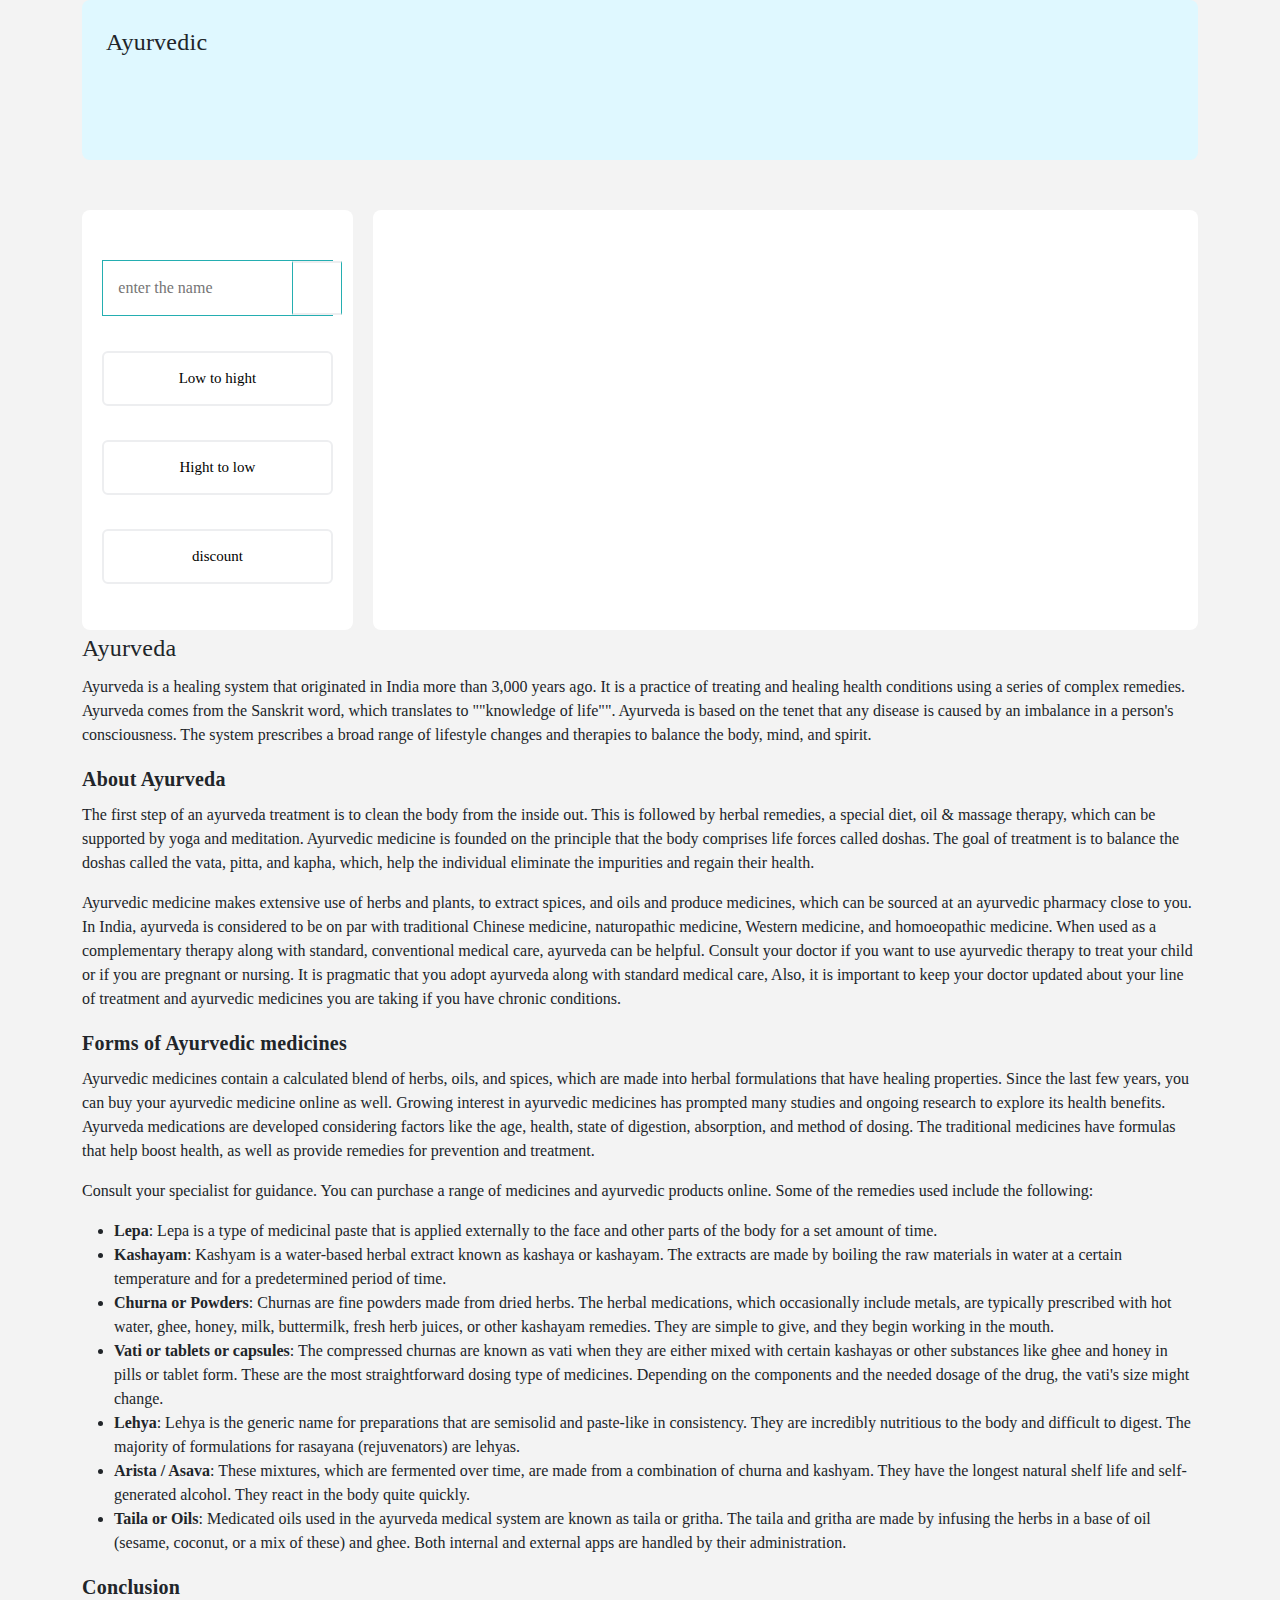
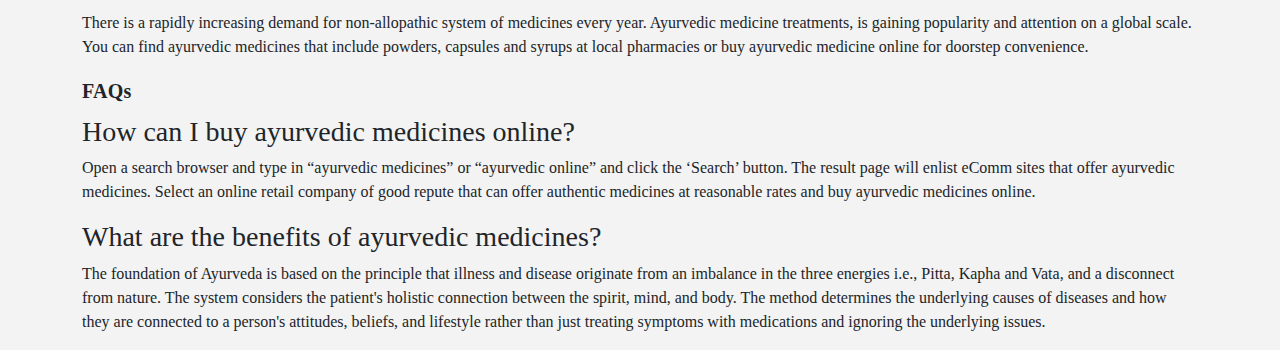
==== pages/ayurvedic.html @ bfd98cf7 "web" ====
<!DOCTYPE html>
<html lang="en">
  <head>
    <meta charset="UTF-8" />
    <meta name="viewport" content="width=device-width, initial-scale=1.0" />
    <title>Ayurvedic page</title>
    <link rel="stylesheet" href="/style/all.min.css" />
    <link rel="stylesheet" href="/style/fonts.css" />
    <link rel="stylesheet" href="/style/bootstrap.min.css" />
    <link rel="stylesheet" href="/style/ayurvedic.css" />
  </head>
  <body>
    <div class="container">
      <div class="bannr-img-1">
        <h1 class="black-txt">Ayurvedic</h1>
      </div>
      <div id="parent-box-1">
        <div id="box3">
          <input type="text" id="value" placeholder="enter the name" />
          <button id="search">
            <i class="fa-solid fa-magnifying-glass"></i>
          </button>
          <button id="lth">Low to hight</button>
          <button id="htl">Hight to low</button>
          <button id="discount">discount</button>
        </div>
        <div id="box4"></div>
      </div>

      <div class="category-des">
        <h1>Ayurveda</h1>
        <p>
          Ayurveda is a healing system that originated in India more than 3,000
          years ago. It is a practice of treating and healing health conditions
          using a series of complex remedies. Ayurveda comes from the Sanskrit
          word, which translates to ""knowledge of life"". Ayurveda is based on
          the tenet that any disease is caused by an imbalance in a person's
          consciousness. The system prescribes a broad range of lifestyle
          changes and therapies to balance the body, mind, and spirit.
        </p>
        <h2>About Ayurveda</h2>
        <p>
          The first step of an ayurveda treatment is to clean the body from the
          inside out. This is followed by herbal remedies, a special diet, oil
          &amp; massage therapy, which can be supported by yoga and meditation.
          Ayurvedic medicine is founded on the principle that the body comprises
          life forces called doshas. The goal of treatment is to balance the
          doshas called the vata, pitta, and kapha, which, help the individual
          eliminate the impurities and regain their health.
        </p>
        <p>
          Ayurvedic medicine makes extensive use of herbs and plants, to extract
          spices, and oils and produce medicines, which can be sourced at an
          ayurvedic pharmacy close to you. In India, ayurveda is considered to
          be on par with traditional Chinese medicine, naturopathic medicine,
          Western medicine, and homoeopathic medicine. When used as a
          complementary therapy along with standard, conventional medical care,
          ayurveda can be helpful. Consult your doctor if you want to use
          ayurvedic therapy to treat your child or if you are pregnant or
          nursing. It is pragmatic that you adopt ayurveda along with standard
          medical care, Also, it is important to keep your doctor updated about
          your line of treatment and ayurvedic medicines you are taking if you
          have chronic conditions.
        </p>
        <h2>Forms of Ayurvedic medicines</h2>
        <p>
          Ayurvedic medicines contain a calculated blend of herbs, oils, and
          spices, which are made into herbal formulations that have healing
          properties. Since the last few years, you can buy your ayurvedic
          medicine online as well.
          <span
            >Growing interest in ayurvedic medicines has prompted many studies
            and ongoing research to explore its health benefits. Ayurveda
            medications are developed considering factors like the age, health,
            state of digestion, absorption, and method of dosing. The
            traditional medicines have formulas that help boost health, as well
            as provide remedies for prevention and treatment.
          </span>
        </p>
        <p>
          Consult your specialist for guidance. You can purchase a range of
          medicines and ayurvedic products online.
          <span>Some of the remedies used include the following:</span>
        </p>
        <ul>
          <li>
            <strong>Lepa</strong>: Lepa is a type of medicinal paste that is
            applied externally to the face and other parts of the body for a set
            amount of time.
          </li>
          <li>
            <strong>Kashayam</strong>: Kashyam is a water-based herbal extract
            known as kashaya or kashayam. The extracts are made by boiling the
            raw materials in water at a certain temperature and for a
            predetermined period of time.
          </li>
          <li>
            <strong>Churna or Powders</strong>: Churnas are fine powders made
            from dried herbs. The herbal medications, which occasionally include
            metals, are typically prescribed with hot water, ghee, honey, milk,
            buttermilk, fresh herb juices, or other kashayam remedies. They are
            simple to give, and they begin working in the mouth.
          </li>
          <li>
            <strong>Vati or tablets or capsules</strong>: The compressed churnas
            are known as vati when they are either mixed with certain kashayas
            or other substances like ghee and honey in pills or tablet form.
            These are the most straightforward dosing type of medicines.
            Depending on the components and the needed dosage of the drug, the
            vati's size might change.
          </li>
          <li>
            <strong>Lehya</strong>: Lehya is the generic name for preparations
            that are semisolid and paste-like in consistency. They are
            incredibly nutritious to the body and difficult to digest. The
            majority of formulations for rasayana (rejuvenators) are lehyas.
          </li>
          <li>
            <strong>Arista / Asava</strong>: These mixtures, which are fermented
            over time, are made from a combination of churna and kashyam. They
            have the longest natural shelf life and self-generated alcohol. They
            react in the body quite quickly.
          </li>
          <li>
            <strong>Taila or Oils</strong>: Medicated oils used in the ayurveda
            medical system are known as taila or gritha. The taila and gritha
            are made by infusing the herbs in a base of oil (sesame, coconut, or
            a mix of these) and ghee. Both internal and external apps are
            handled by their administration.
          </li>
        </ul>
        <h2>Conclusion</h2>
        <p>
          There is a rapidly increasing demand for non-allopathic system of
          medicines every year. Ayurvedic medicine treatments, is gaining
          popularity and attention on a global scale. You can find ayurvedic
          medicines that include powders, capsules and syrups at local
          pharmacies or buy ayurvedic medicine online for doorstep convenience.
        </p>
        <h2>FAQs</h2>
        <h3>How can I buy ayurvedic medicines online?</h3>
        <p>
          Open a search browser and type in “ayurvedic medicines” or “ayurvedic
          online” and click the ‘Search’ button. The result page will enlist
          eComm sites that offer ayurvedic medicines. Select an online retail
          company of good repute that can offer authentic medicines at
          reasonable rates and buy ayurvedic medicines online.
        </p>
        <h3>What are the benefits of ayurvedic medicines?</h3>
        <p>
          The foundation of Ayurveda is based on the principle that illness and
          disease originate from an imbalance in the three energies i.e., Pitta,
          Kapha and Vata, and a disconnect from nature. The system considers the
          patient's holistic connection between the spirit, mind, and body. The
          method determines the underlying causes of diseases and how they are
          connected to a person's attitudes, beliefs, and lifestyle rather than
          just treating symptoms with medications and ignoring the underlying
          issues.
        </p>
        <div class="clearfix"></div>
      </div>
      
    </div>
  </body>

  <script src="/javascript/bootstrap.min.js"></script>

  <script type="module" src="/javascript/ayurvedic.js"></script>
</html>
---- style/ayurvedic.css ----
*{
    margin: 0;
    padding: 0;
    box-sizing: border-box;
    font-family: 'Lato';
}
body{
    background-color: #f3f3f3;
}
#parent-box-1{
    display: flex;
    margin-top: 50px;
    position: relative;
}

#box3 #search{
    position: absolute;
    width: 50px;
    font-size: 17px;
    border-radius: 0px;
    height: 54px;
}
#box3 input{
    display: block;
    padding: 15px;
    outline: none;
    width: 85%;
    border:1px solid #24aeb1;
    margin:50px auto;
}
#box3 #search{
    position: absolute;
    top: 34px;
    left:210px;
    padding: 13px 10px;
    border-right:1px solid #24aeb1;
    border-left:1px solid #24aeb1;
}
#box3 button{
    background: #fff;
    border: 2px solid #edeef0;
    padding:17px 30px;
    box-shadow: none;
    font-size: 15px;
    border-radius: 6px;
    margin:17px 0px;
    cursor: pointer;
    line-height: normal;
    width: 85%;
    transition: all 0.5s;
    overflow: hidden;
}
#box3 button:hover{
    border: 2px solid #24aeb1;
    color: #24aeb1;
}
#lth{
    margin-top: -30px !important;
}
#box3{
    background-color: white;
    margin-right: 20px;
    text-align: center;
    width: 370px;
    height: 420px;
    border-radius: 8px;
}
#box4{
    width: 100%;
    display: flex;
    flex-wrap: wrap;
    justify-content: center;
    background-color: white;
    justify-content: center;
    padding: 15px;
    border-radius: 8px;
}
#box4 div{
    padding: 13px;
    border: 1px solid rgba(112,112,112,.38);
    background-color: #fff;
    border-radius: 8px;
    width: 300px;
    margin-top: 20px;
}
#box4 div{
    margin-left: 11px;
}
#box4 .div2{
    margin-right: 2px;
    position: relative;
}
#box4 .div2 h5{
    background: #84be52;
    border-radius: 4px;
    color: #fff;
    font-size: 10px;
    padding: 5px 6px 5px 6px;
    position: absolute;
    top: 0px;
    left: 0px;
    line-height: 11px;
}
#box4 .div2 img{
    margin: auto;
    display: block;
}
#box4 .div2 .img-1{
    width: 13px;
    text-align: left !important;
    display: inline-block;
     margin-right: 5px;
}
#box4 .div2 h2{
    font-size: 14px;
    color: #151b39;
    letter-spacing: 0;
    margin: 14px 0 5px;
    text-align: left;
    height: 42px;
    line-height: 22px;
    margin-bottom: 14px;
}
#box4 .div2 span{
    color: #24aeb1;
    font-size: 12px;
    line-height: 14px;
    background: #f3f7fb;
    border-radius: 40px;
    padding: 6px 12px;
    margin: 0 4px 0 0;
    overflow: hidden;
    white-space: nowrap;
}
#box4 .div2 h3{
    font-style: italic;
    line-height: 16px;
    color: #6f7284;
    margin-bottom: 5px;
    margin-top: 17px;
    font-size: 13px;
    letter-spacing: 0.4px;
    font-weight: 500;
}
#box4 .div2 h4{
    color: #0b1219;
    font-size: 16px;
    font-family: LatoSemiBold;
    white-space: nowrap;
    margin-top: 10px;
    margin-bottom: 6px;
}
#box4 .div2 button{
    background: #24aeb1;
    width: 100%;
    font-size: 14px;
    border-radius: 4px;
    margin-top: 30px;
    padding: 11px ;
    border: 0;
    color: #fff;
    text-transform: uppercase;
    font-family: 'Lato';
    font-weight: 700;
    cursor: pointer;
}
#box4 .div2 del{
    color:  rgba(0,0,0,.5);
    font-size: 14px;
}

.category-des h1 {
    font-family: Lato;
    font-size: 24px;
    letter-spacing: .25px;
    display: block;
    padding: 4px 0;
}

.category-des h2 {
    /* font-family: LatoBold; */
    font-size: 20px;
    letter-spacing: 0.25px;
    display: block;
    padding: 4px 0px;
    font-weight: 900;
}
.bannr-img-1{
    background: #dff8ff;
    border-radius: 8px;
    height: 160px;
    margin: 0 0 16px;
    padding: 24px 16px 24px 24px;
   
}
.bannr-img-1 h1{

    font-size: 24px;
    letter-spacing: .25px;
    display: block;
    padding: 4px 0;
}
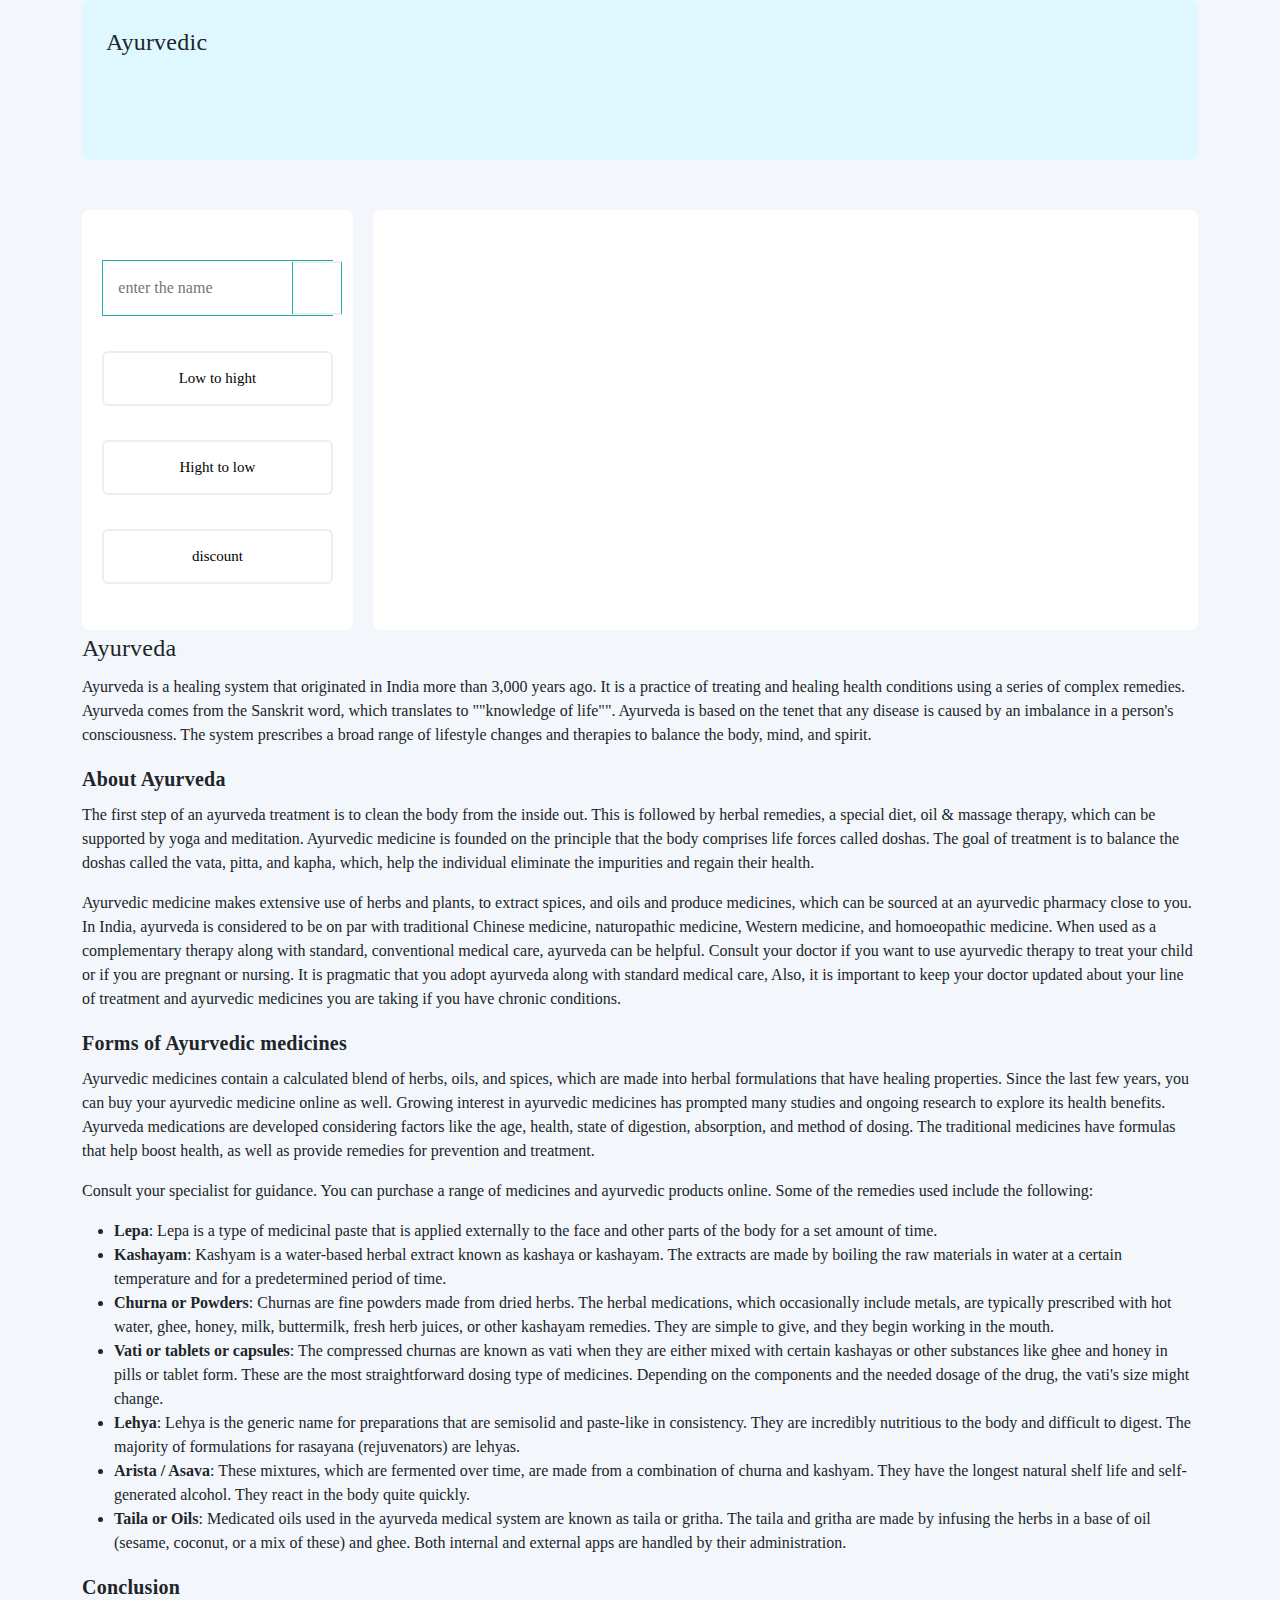
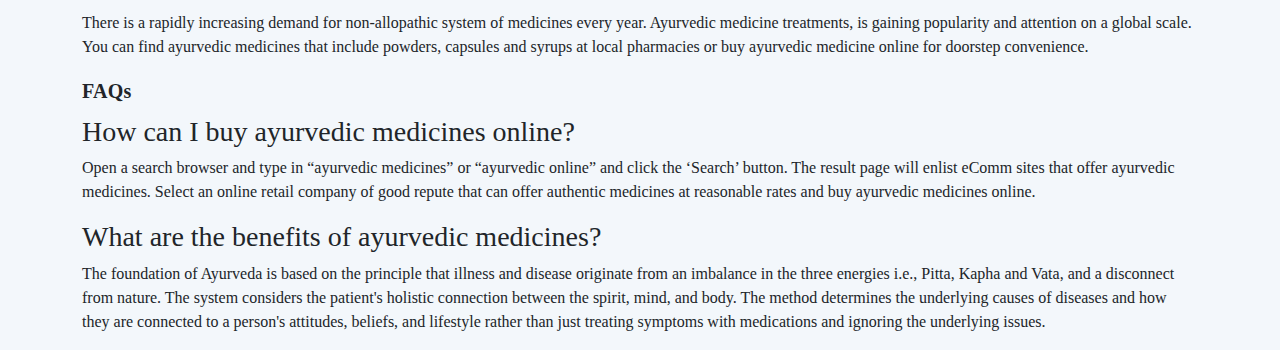
==== commit ef6cc966: "yash" ====
--- a/pages/ayurvedic.html
+++ b/pages/ayurvedic.html
@@ -4,12 +4,20 @@
     <meta charset="UTF-8" />
     <meta name="viewport" content="width=device-width, initial-scale=1.0" />
     <title>Ayurvedic page</title>
-    <link rel="stylesheet" href="/style/all.min.css" />
-    <link rel="stylesheet" href="/style/fonts.css" />
-    <link rel="stylesheet" href="/style/bootstrap.min.css" />
-    <link rel="stylesheet" href="/style/ayurvedic.css" />
+    <link rel="shortcut icon" href="https://www.netmeds.com/assets/gloryweb/favicon.png" type="image/x-icon">
+    <link rel="stylesheet" href="../style/all.min.css" />
+    <link rel="stylesheet" href="../style/fonts.css" />
+    <link rel="stylesheet" href="../style/ayurvedic.css" />
+    <link rel="stylesheet" href="../style/bootstrap.min.css" />
+    <link rel="stylesheet" href="../style/index.css">
   </head>
   <body>
+
+
+    <div id="nav">
+
+    </div>
+
     <div class="container">
       <div class="bannr-img-1">
         <h1 class="black-txt">Ayurvedic</h1>
@@ -163,7 +171,7 @@
     </div>
   </body>
 
-  <script src="/javascript/bootstrap.min.js"></script>
+  <script src="../javascript/bootstrap.min.js"></script>
 
-  <script type="module" src="/javascript/ayurvedic.js"></script>
+  <script type="module" src="../javascript/ayurvedic.js"></script>
 </html>
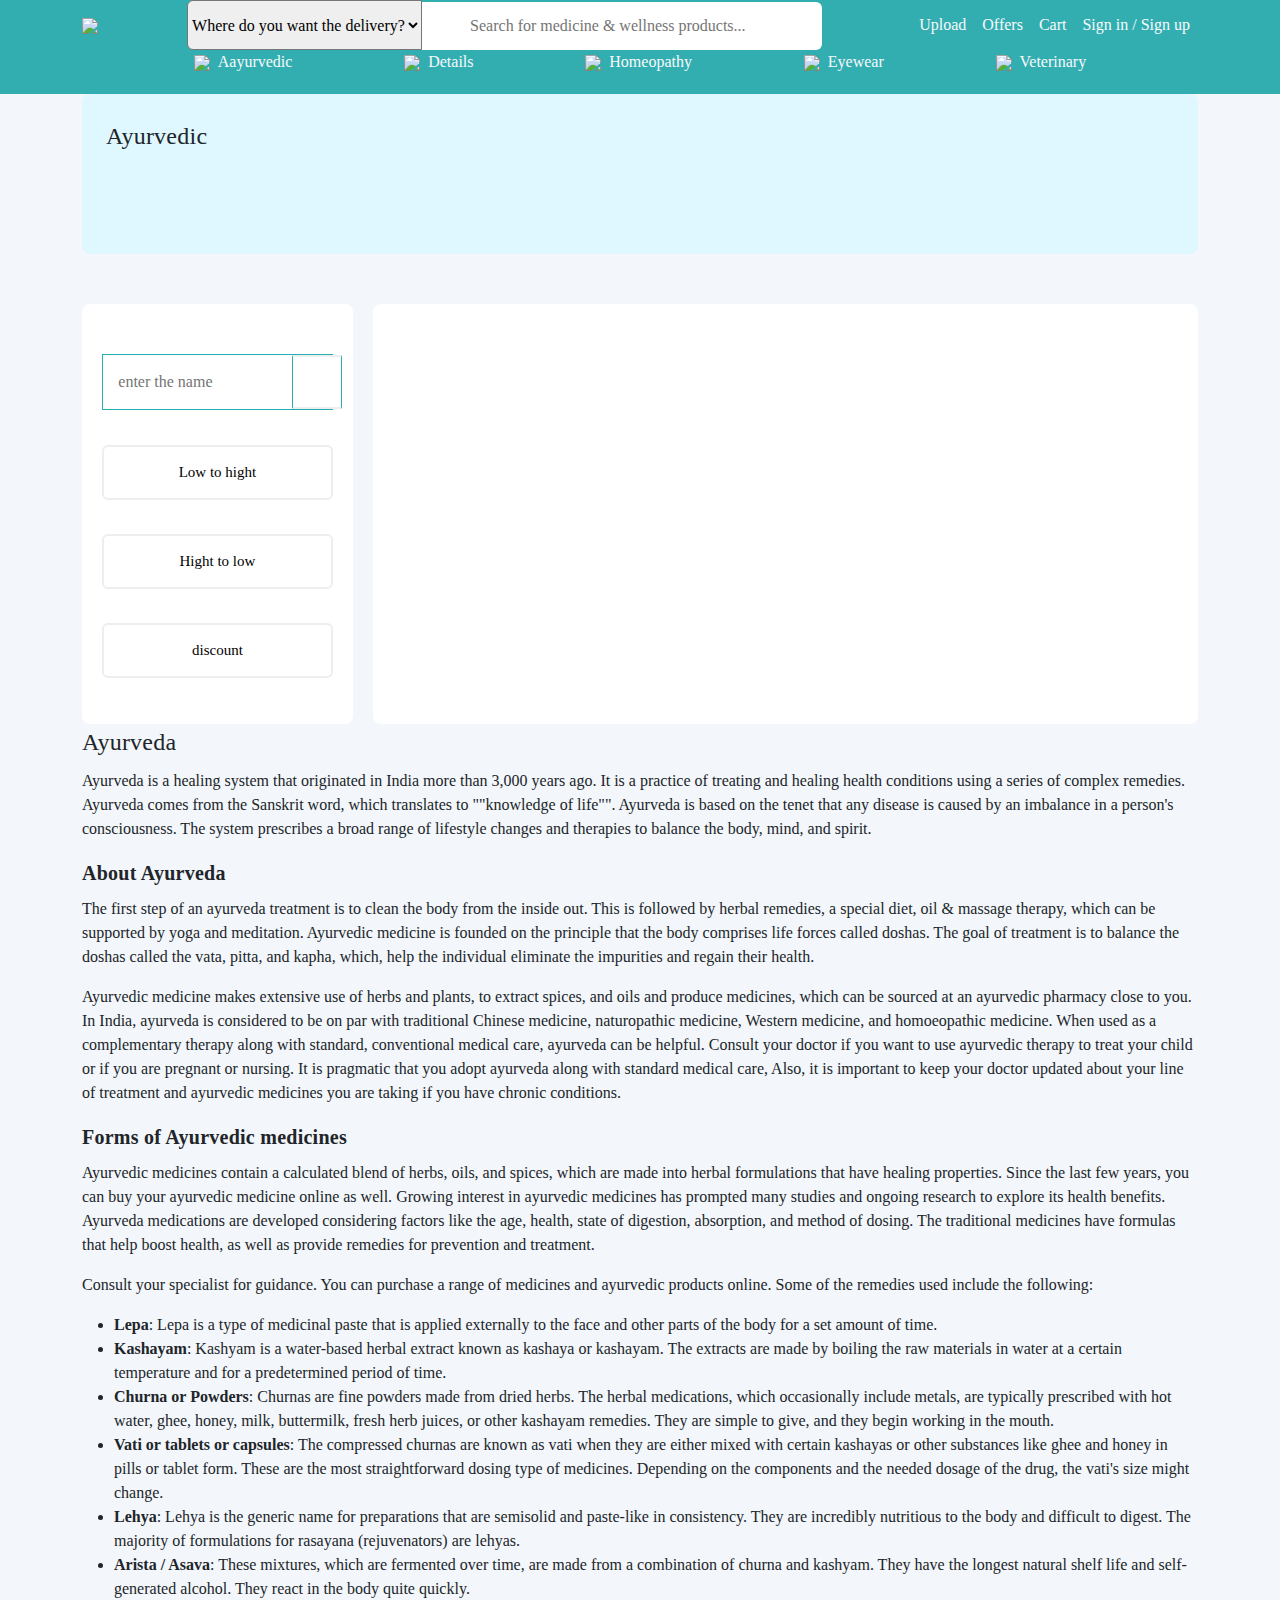
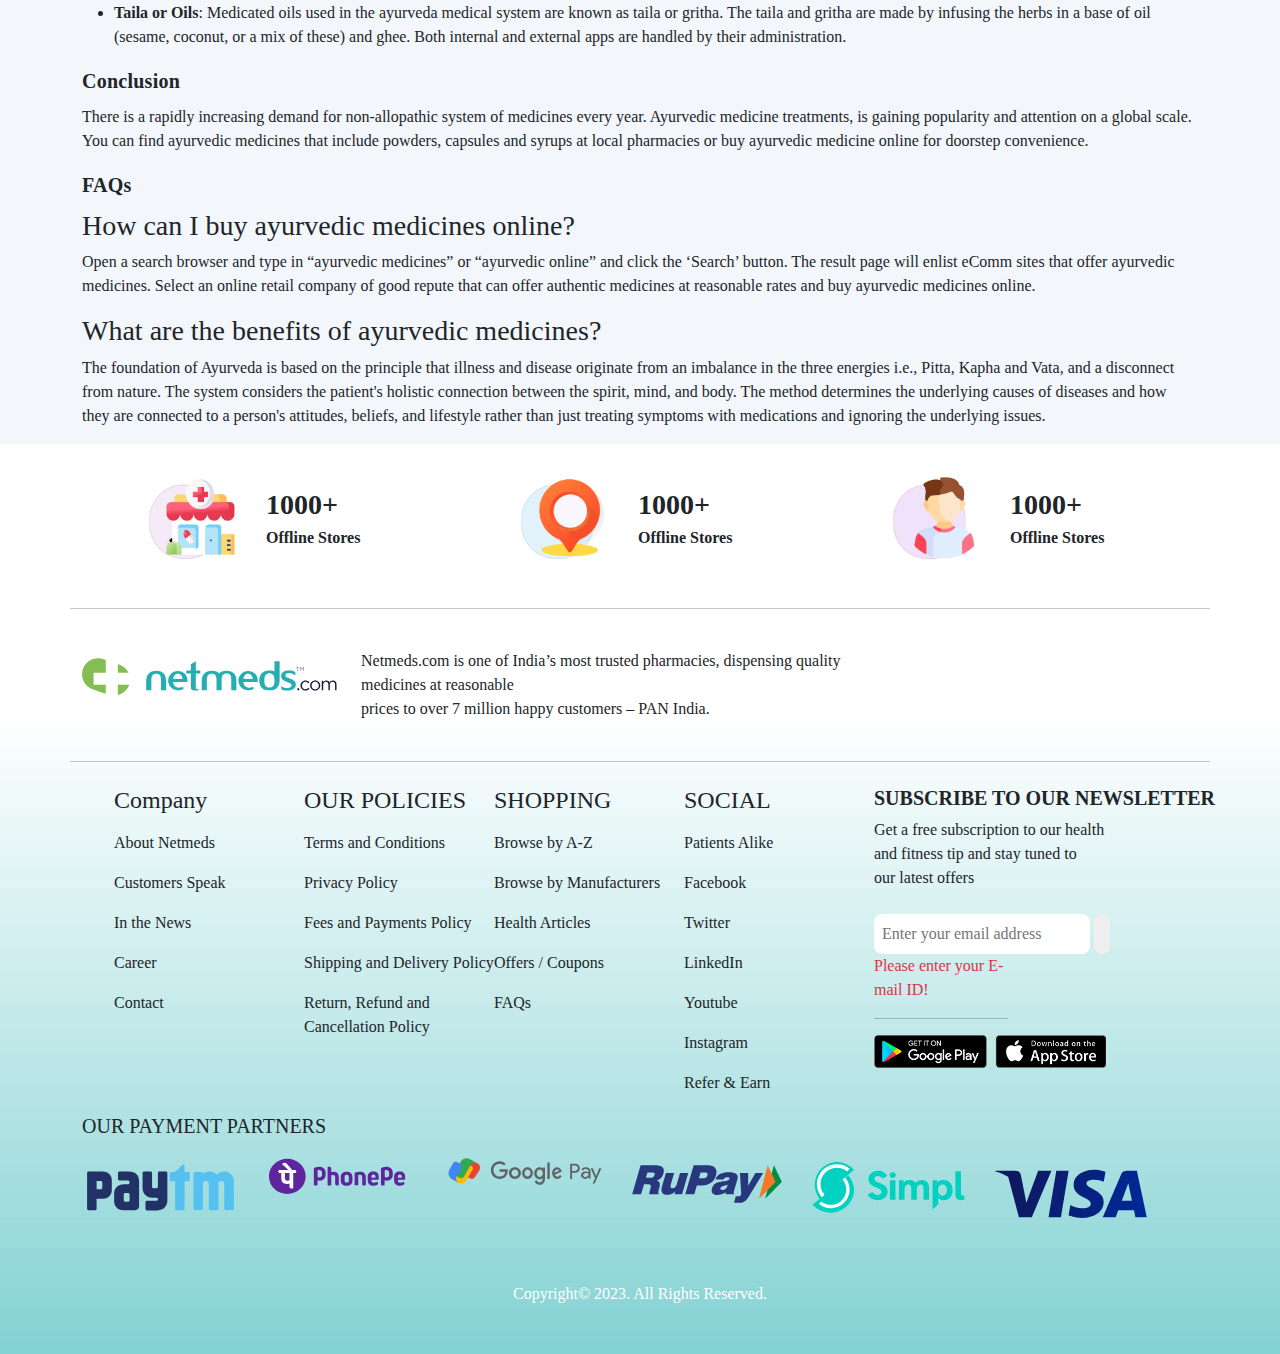
==== commit 7925fa36: "Merge pull request #12 from akshar811/yash" ====
--- a/pages/ayurvedic.html
+++ b/pages/ayurvedic.html
@@ -7,6 +7,7 @@
     <link rel="shortcut icon" href="https://www.netmeds.com/assets/gloryweb/favicon.png" type="image/x-icon">
     <link rel="stylesheet" href="../style/all.min.css" />
     <link rel="stylesheet" href="../style/fonts.css" />
+    <link rel="stylesheet" href="../style/footer.css">
     <link rel="stylesheet" href="../style/ayurvedic.css" />
     <link rel="stylesheet" href="../style/bootstrap.min.css" />
     <link rel="stylesheet" href="../style/index.css">
@@ -15,7 +16,7 @@
 
 
     <div id="nav">
-
+      
     </div>
 
     <div class="container">
@@ -169,6 +170,11 @@
       </div>
       
     </div>
+
+    <div id="footer">
+
+    </div>
+
   </body>
 
   <script src="../javascript/bootstrap.min.js"></script>
--- a/style/footer.css
+++ b/style/footer.css
@@ -0,0 +1,20 @@
+
+/*footer*/
+.footer-001{
+    background-image: linear-gradient(to bottom,rgba(36,174,177,0) 30%,rgba(36, 175, 177, 0.809) 130%),linear-gradient(to bottom,#fff,#fff);
+}
+.img-002{
+    width: 115px;
+    height:33px;
+}
+.img-001{
+    width: 100px;
+    height:100px;
+}
+body{
+    font-family: Lato;
+}
+.img-wi-hi{
+    height: 25px;
+    width: 129px;
+}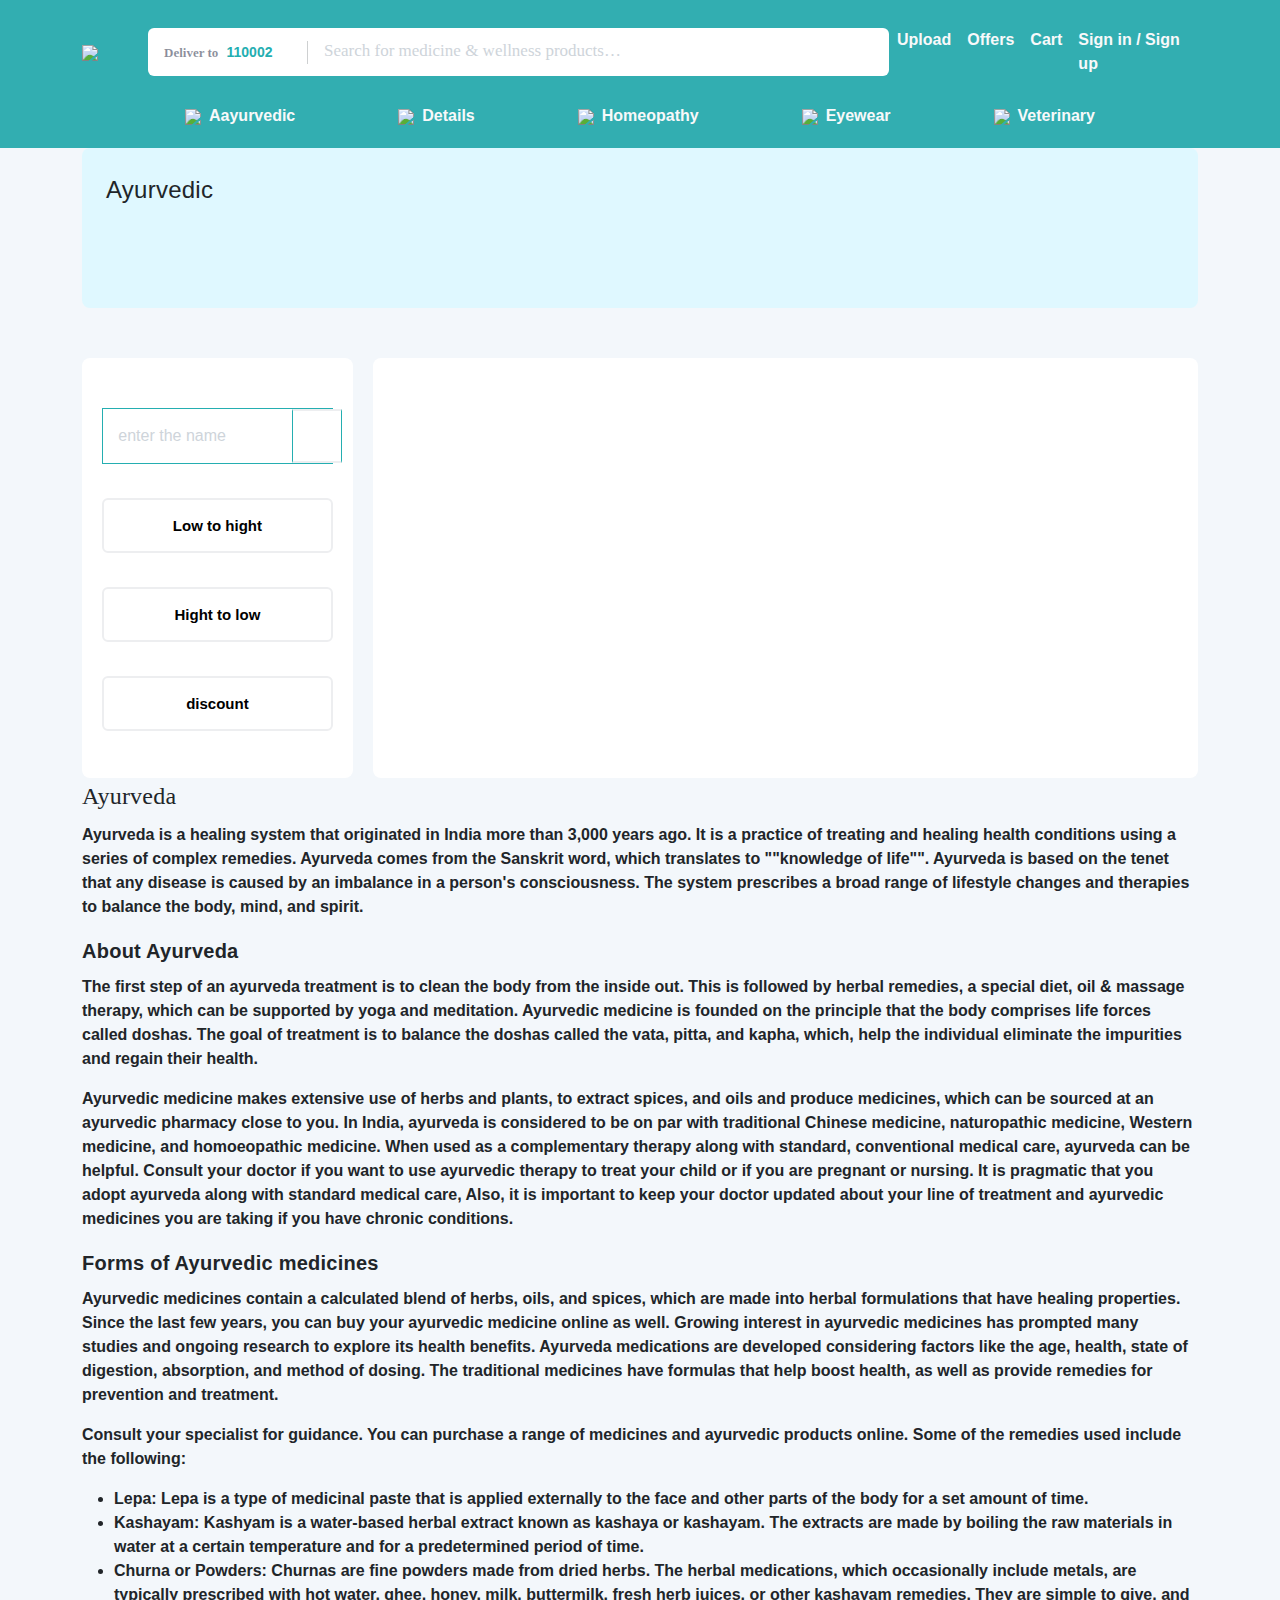
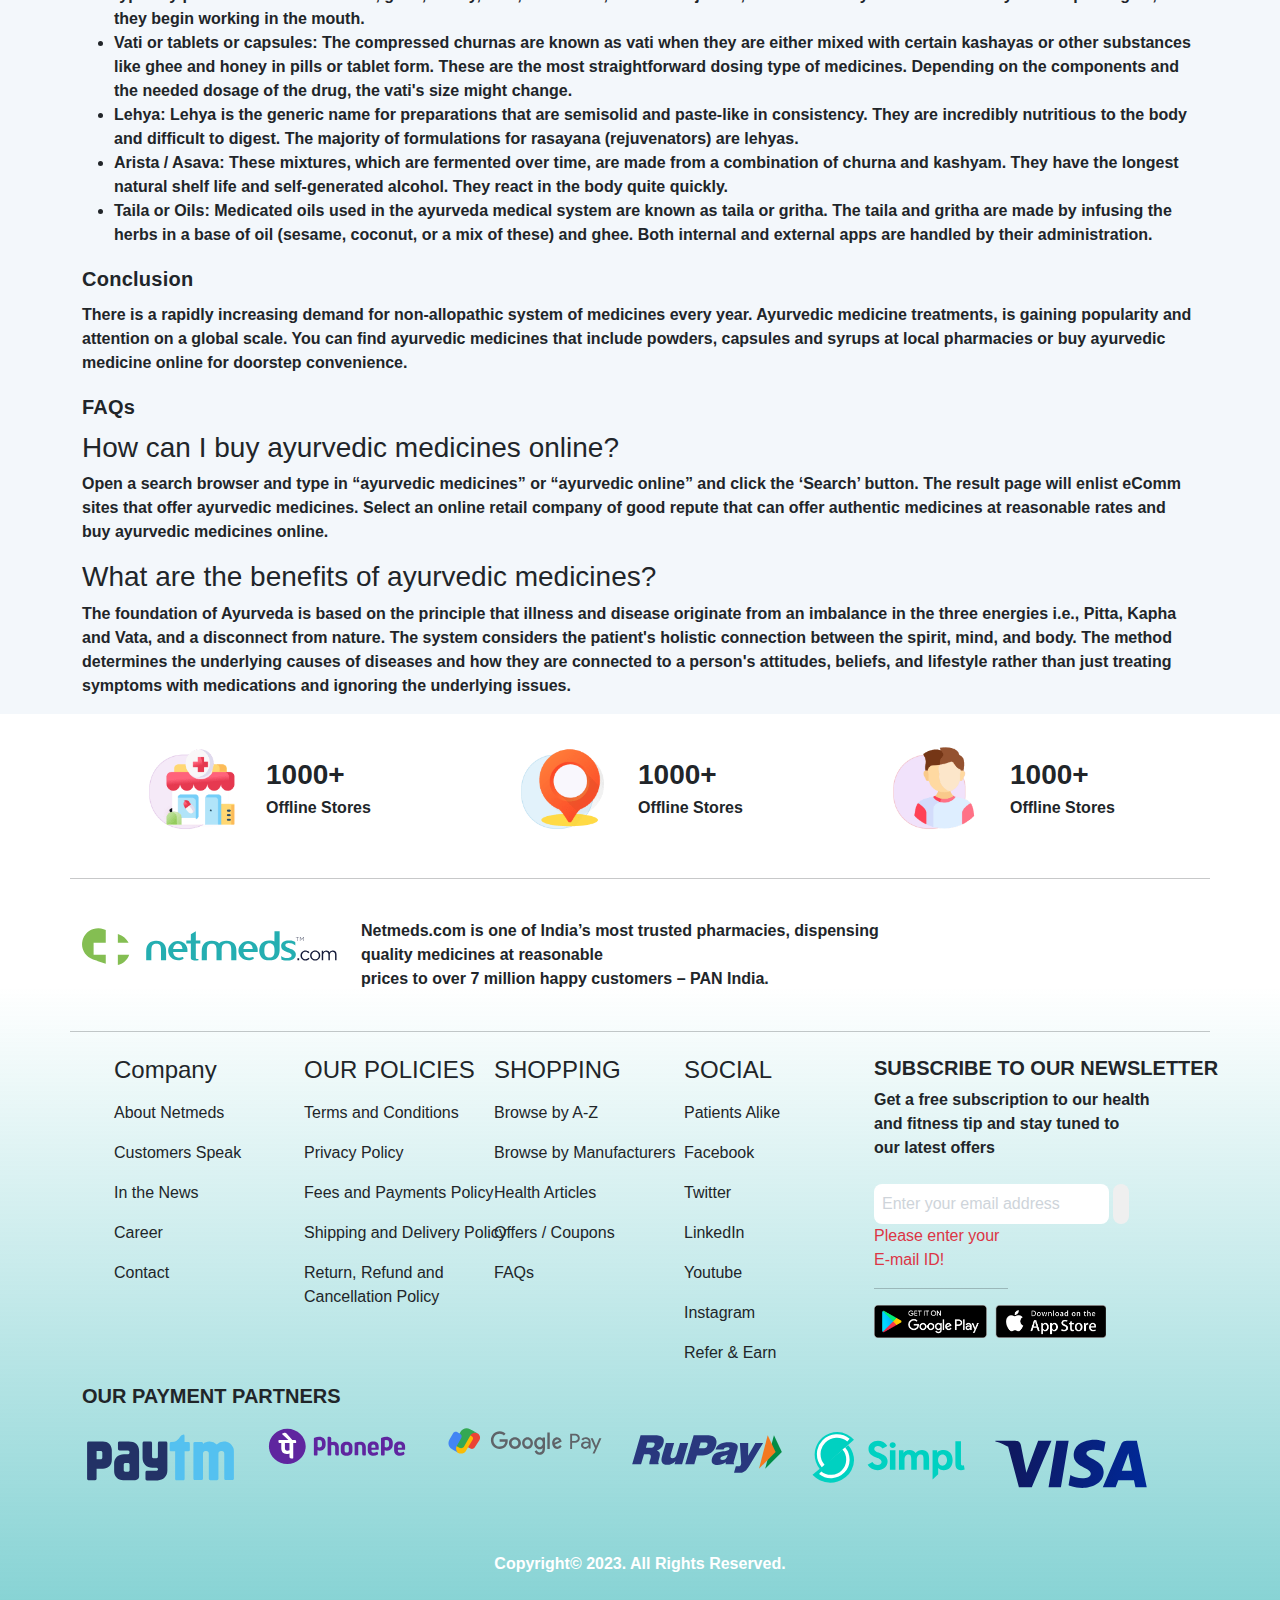
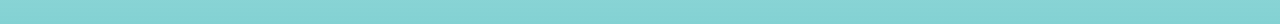
==== commit 8c9c4f8f: "fetch" ====
--- a/pages/ayurvedic.html
+++ b/pages/ayurvedic.html
@@ -9,6 +9,7 @@
     <link rel="stylesheet" href="../style/fonts.css" />
     <link rel="stylesheet" href="../style/footer.css">
     <link rel="stylesheet" href="../style/ayurvedic.css" />
+    <link rel="stylesheet" href="../style/signup.css">
     <link rel="stylesheet" href="../style/bootstrap.min.css" />
     <link rel="stylesheet" href="../style/index.css">
   </head>
--- a/style/signup.css
+++ b/style/signup.css
@@ -0,0 +1,168 @@
+
+* {
+    font-family: "Lato", sans-serif;
+    font-weight: bold;
+  }
+  body {
+    background-color: #e3e7eb;
+  }
+  
+  #box {
+    width: 976px;
+    height: 528px;
+    display: flex;
+    margin: auto;
+    margin-top: 40px;
+  }
+  #box1 {
+    width: 580px;
+    height: 528px;
+    border-radius: 14px 0px 0px 14px;
+    background-color: white;
+  }
+  #box1 > img {
+    border-radius: 14px 0px 0px 14px;
+  }
+  #box2 {
+    width: 488px;
+    height: 528px;
+    background-color: white;
+    border-radius: 14px;
+    border-radius: 0px 14px 14px 0px;
+  }
+  #box2 h2{
+    padding: 0;
+    margin: 0 0 8px;
+    font-family: 'Lato';
+    font-size: 25px;
+    color: #151b39;
+    font-weight: 700;
+    padding-top: 40px;
+  }
+ 
+  .f-1{
+    text-align: center;
+    padding-top: 10px;
+  }
+  .f-1 p{
+    font-size: 14px;
+    color: rgba(21,27,57,.6);
+    font-weight: 500;
+  }
+  .f-1 p a{
+    color: #ef4281;
+    text-decoration: none;
+    font-weight: 500;
+  }
+  .form-group label {
+    display: block;
+    font-size: 13px;
+    color: #24aeb1;
+    text-transform: uppercase;
+    padding-top: 10px;
+  }
+.p-1{
+  padding-top: 20px !important;
+}
+  .form-group input{
+    border-bottom: 2px solid rgba(21,27,57,.04);
+    font-size: 16px;
+    color: #151b39;
+    padding: 3px 0;
+    margin: 0;
+    border-top: 0px;
+    border-left: 0px;
+    border-right: 0px;
+    width: 360px;
+    background-color: transparent;
+    outline: none;
+  }
+  input::placeholder{
+    color: #ced4da;
+    font-weight: 500;
+  }
+#sub input{
+  background: #24aeb1;
+    font-family: LatoBold;
+    font-size: 14px;
+    color: #fff;
+    border-radius: 4px;
+    box-shadow: none!important;
+    letter-spacing: 1px;
+    text-transform: uppercase;
+    font-family: 'lato';
+    margin-top: 17px !important;
+    padding: 12px 6px;
+    width:86%;
+    height: 100%;
+    margin: 0;
+    border: 0;
+    cursor: pointer;
+}
+
+
+.align-items-center {
+  align-items: center;
+}
+
+
+header{
+  padding: 20px;
+  background-color:#24aeb1;
+}
+.logo img{
+  width: 168px;
+}
+.deliver{
+  width: 141px;
+  height: 48px;
+  float: left;
+  background: #fff;
+  border-radius: 6px 0 0 6px;
+  margin-left: 50px;
+}
+.deliver-1{
+  padding: 0 0 0 16px;
+  position: relative;
+  font-family: Lato;
+  font-size: 13px;
+  color: rgba(21,27,57,.5);
+  line-height: 22px;
+  width: 160px;
+  border-right: 1px solid rgba(11,18,25,.2);
+  margin: 13px 0;
+  z-index: 1;
+}
+.deliver-1 span{
+  color: #24aeb1;
+  font-weight: 700;
+  font-size: 14px;
+  padding-left: 5px;
+}
+form input{
+  background: #fff;
+  border: 0;
+  border-radius: 0 6px 6px 0;
+  font-family: Lato;
+  font-size: 14px;
+  color: #151b39;
+  height: 48px;
+  padding: 0 15px 0 35px;
+  width: 600px;
+  outline: none;
+}
+form input::placeholder{
+  font-size: 17px;
+  font-weight: 400;
+}
+header .upload,header .cart{
+  padding-left: 55px;
+}
+.upload img,.cart img{
+  padding-right: 6px;
+}
+.upload h5,.cart h5{
+  color: white;
+  padding-top: 9px;
+  font-size: 17px;
+}--- a/style/index.css
+++ b/style/index.css
@@ -24,10 +24,14 @@
 
 }
 
-img{
-    object-fit: cover;
-    width: 100%;
+.bg-1{
+    background: url(https://www.netmeds.com/images/cms/section/images/1686050237_Watch_Image.png) no-repeat left bottom / 240px, linear-gradient(to bottom, rgb(255 255 255 / -2%), rgba(255, 255, 255, .4) 78%), linear-gradient(180deg, #ab1e24, #ab1e24);
 }
+
+.bg-2{
+    background: url(https://www.netmeds.com/images/cms/section/images/1687239239_Money_Image.png) no-repeat left bottom / 240px, linear-gradient(to bottom, rgb(255 255 255 / -2%), rgba(255, 255, 255, .4) 78%), linear-gradient(180deg, #5ECDDE, #5ECDDE);
+}
+
 
 *{
     margin: 0;
@@ -36,8 +40,17 @@
     outline: none;
 }
 
+img{
+    object-fit: cover;
+    width: 100%;
+}
+
 .btn-bg{
     background-image: linear-gradient(75deg,#fbc82f,#fff48a 100%),linear-gradient(to bottom,#0b1219,#0b1219);
+}
+
+.btn-bg1{
+    background-color: var(--header-bg);
 }
 
 .pink{
